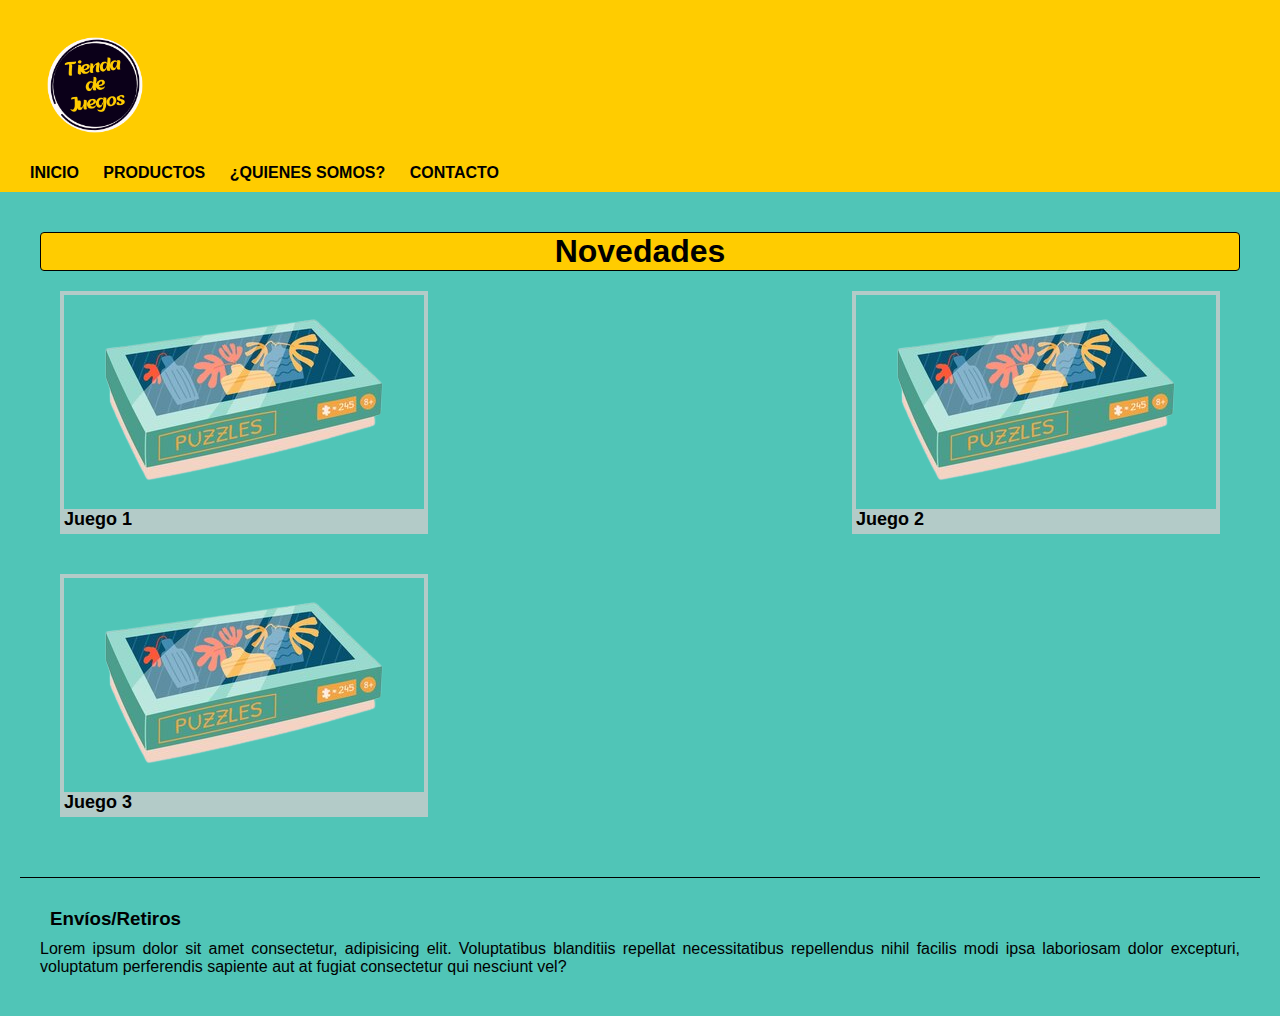
==== index.html @ ca6a5abc "Primer coomit. Inicio con estructura de primer preentrega" ====
<!DOCTYPE html>
<html lang="en">
  <head>
    <meta charset="UTF-8" />
    <meta name="viewport" content="width=device-width, initial-scale=1.0" />
    <title>Tienda de Juegos</title>
    <link rel="shortcut icon" href="img/logo-favicon.png" type="image/x-icon" />
    <!-- CSS -->
    <link rel="stylesheet" href="css/estilo.css" />
  </head>
  <body>
    <header>
      <!-- LOGO -->
      <div>
        <img
          class="logo"
          src="img/logo-negro-amarillo.png"
          alt="Logo Tienda de Juegos"
        />
      </div>

      <!-- MENU -->
      <nav>
        <ul>
          <li><a href="index.html">Inicio</a></li>
          <li><a href="html/productos.html">Productos</a></li>
          <li><a href="html/historia.html">¿Quienes somos?</a></li>
          <li><a href="html/contacto.html">Contacto</a></li>
        </ul>
      </nav>
    </header>

    <main>
      <h1>Novedades</h1>

      <div class="contenedor-juego">
        <a href="html/juego.html">
          <img
            class="imagen-juego"
            src="img/juego-generico.png"
            alt="Foto de caja de Juego"
          />
          <p class="nombre-juego">Juego 1</p>
        </a>
      </div>

      <div class="contenedor-juego">
        <a href="html/juego.html">
          <img
            class="imagen-juego"
            src="img/juego-generico.png"
            alt="Foto de caja de Juego"
          />
          <p class="nombre-juego">Juego 2</p>
        </a>
      </div>

      <div class="contenedor-juego">
        <a href="html/juego.html">
          <img
            class="imagen-juego"
            src="img/juego-generico.png"
            alt="Foto de caja de Juego"
          />
          <p class="nombre-juego">Juego 3</p>
        </a>
      </div>
    </main>

    <footer>
      <h3>Envíos/Retiros</h3>
      <p>
        Lorem ipsum dolor sit amet consectetur, adipisicing elit. Voluptatibus
        blanditiis repellat necessitatibus repellendus nihil facilis modi ipsa
        laboriosam dolor excepturi, voluptatum perferendis sapiente aut at
        fugiat consectetur qui nesciunt vel?
      </p>
    </footer>
  </body>
</html>
---- css/estilo.css ----
/* GENERAL */

* {
    margin: 0;
    padding: 0;
}

/* BODY */

body {
    background-color:#50C5B7;
    text-align: justify;
    font-family: Verdana, Geneva, Tahoma, sans-serif;
}

/* HEADER */

header {
    background-color: #ffcc00;
    padding: 10px 20px;
}

.logo {
    width: 150px;
}

nav ul li {
    display: inline-block;
    list-style: none;
    margin: 0 10px;
}

a {
    text-decoration: none;
    text-transform: uppercase;
    color: black;
    font-weight: bold;
}

/* MAIN */

main {
    margin: 20px;
    padding: 20px;
}

h1 {
    text-align: center;
    border: 1px solid black;
    border-radius: 4px;
    background-color: #ffcc00;
}

h2 {
    margin: 15px;
}

h3 {
    margin: 10px;
}

/* FOOTER */

footer {
    margin: 20px;
    padding: 20px;
    border-top: 1px solid black;
}

/* PRODUCTOS & JUEGO*/

.nombre-juego {
    font-size: 18px;
    background-color: #cccc;
    text-transform: capitalize;
}

.contenedor-juego, .contenedor-informacion {
    margin: 20px;
    border: 4px solid #cccc;
    display: inline-block;
    text-align: justify;

    position: relative;
}

.contenedor-informacion {
    position: absolute;
}

.informacion {
    list-style: none;
    padding: 20px;      
}

.categorias {
    text-transform: capitalize;
}

.contenedor-video {
    margin: 20px;
    border: 4px solid #cccc;
    display: block;
    text-align: center;    
}

/* HISTORIA */

iframe {
    display: inline-block;
    margin: auto;
}

/* CONTACTO */

form {
    margin-top: 20px;
}

label {
    display: block;
    margin: 5px;
}

input, textarea {
    display: block;
    width: 20%;
    margin: 5px;
    padding: 10px;
    border-radius: 5px;
}

textarea {
    width: 40%;
}

.boton-form {
    display: inline;
    background-color: #cccc;
    border: none;
    border-radius: 5px;
    width: 100px;
    height: 50px;
    margin-top: 10px;
    cursor: pointer;
}
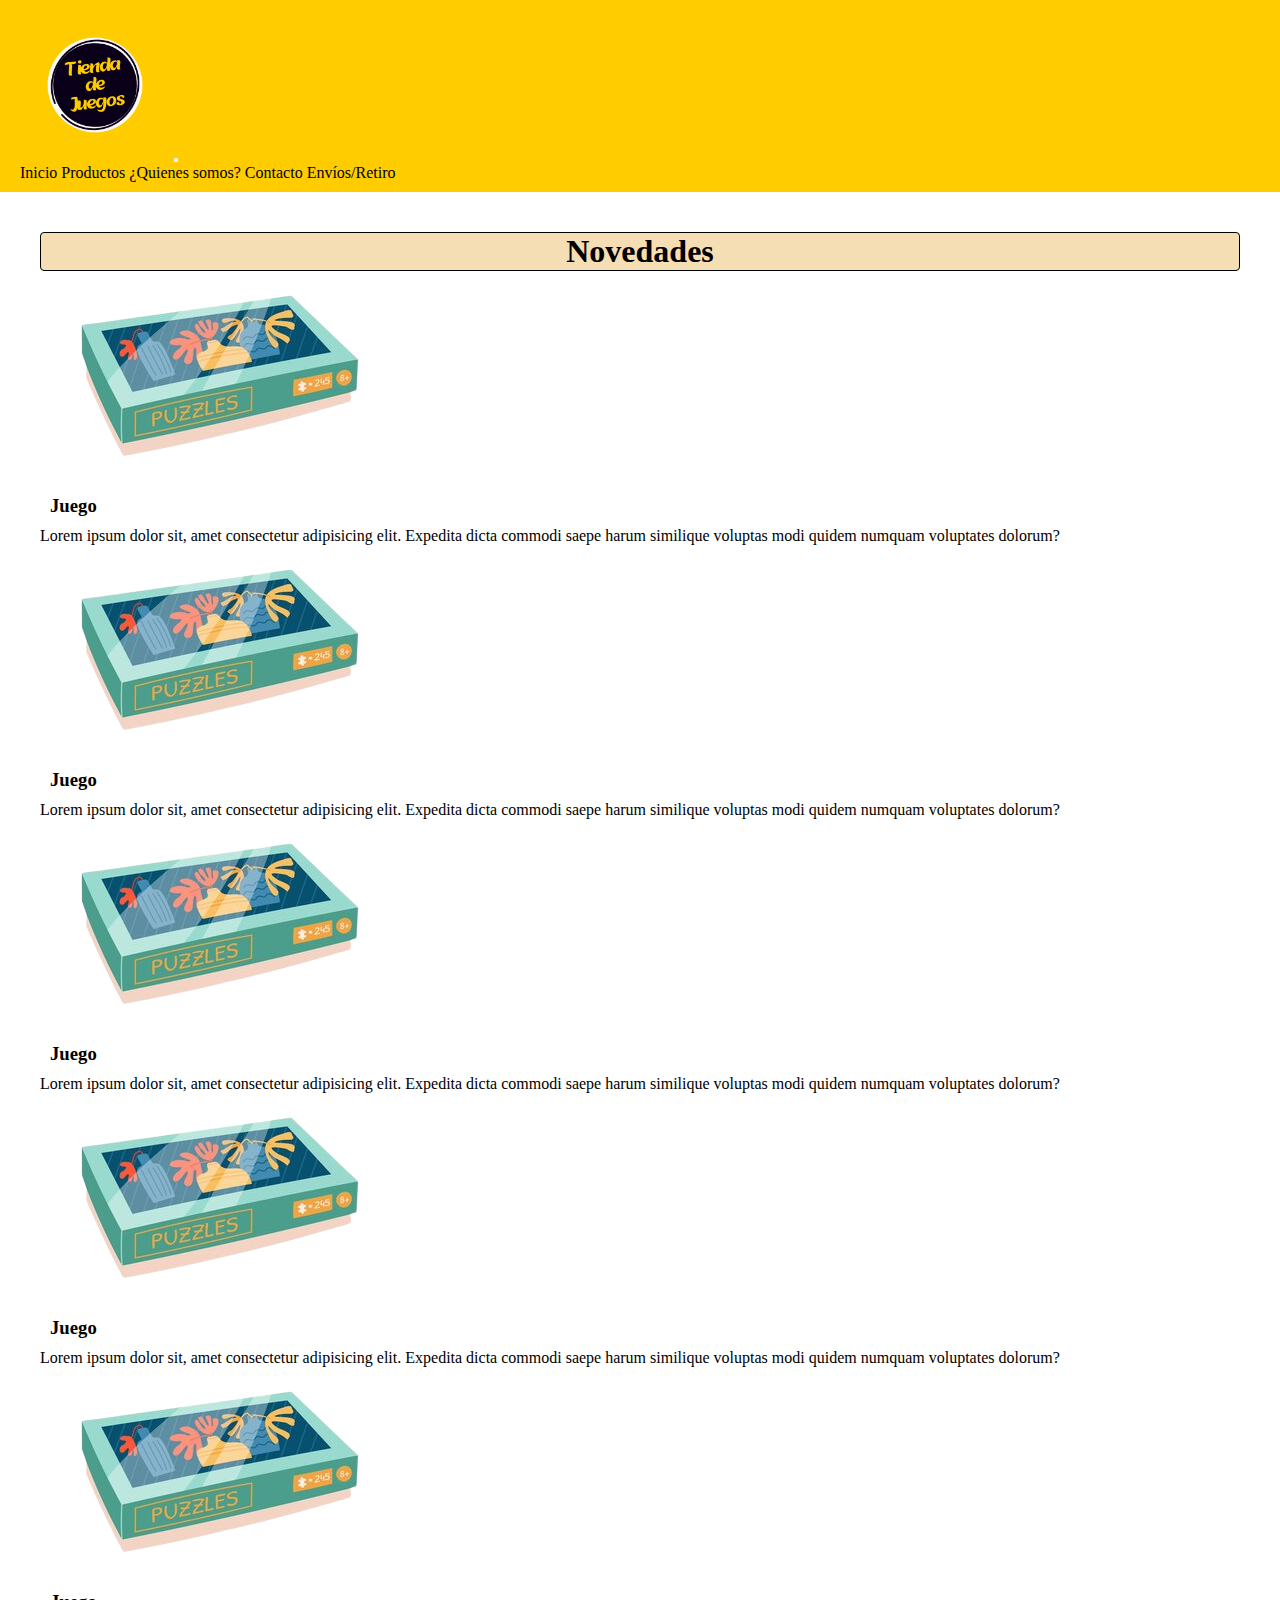
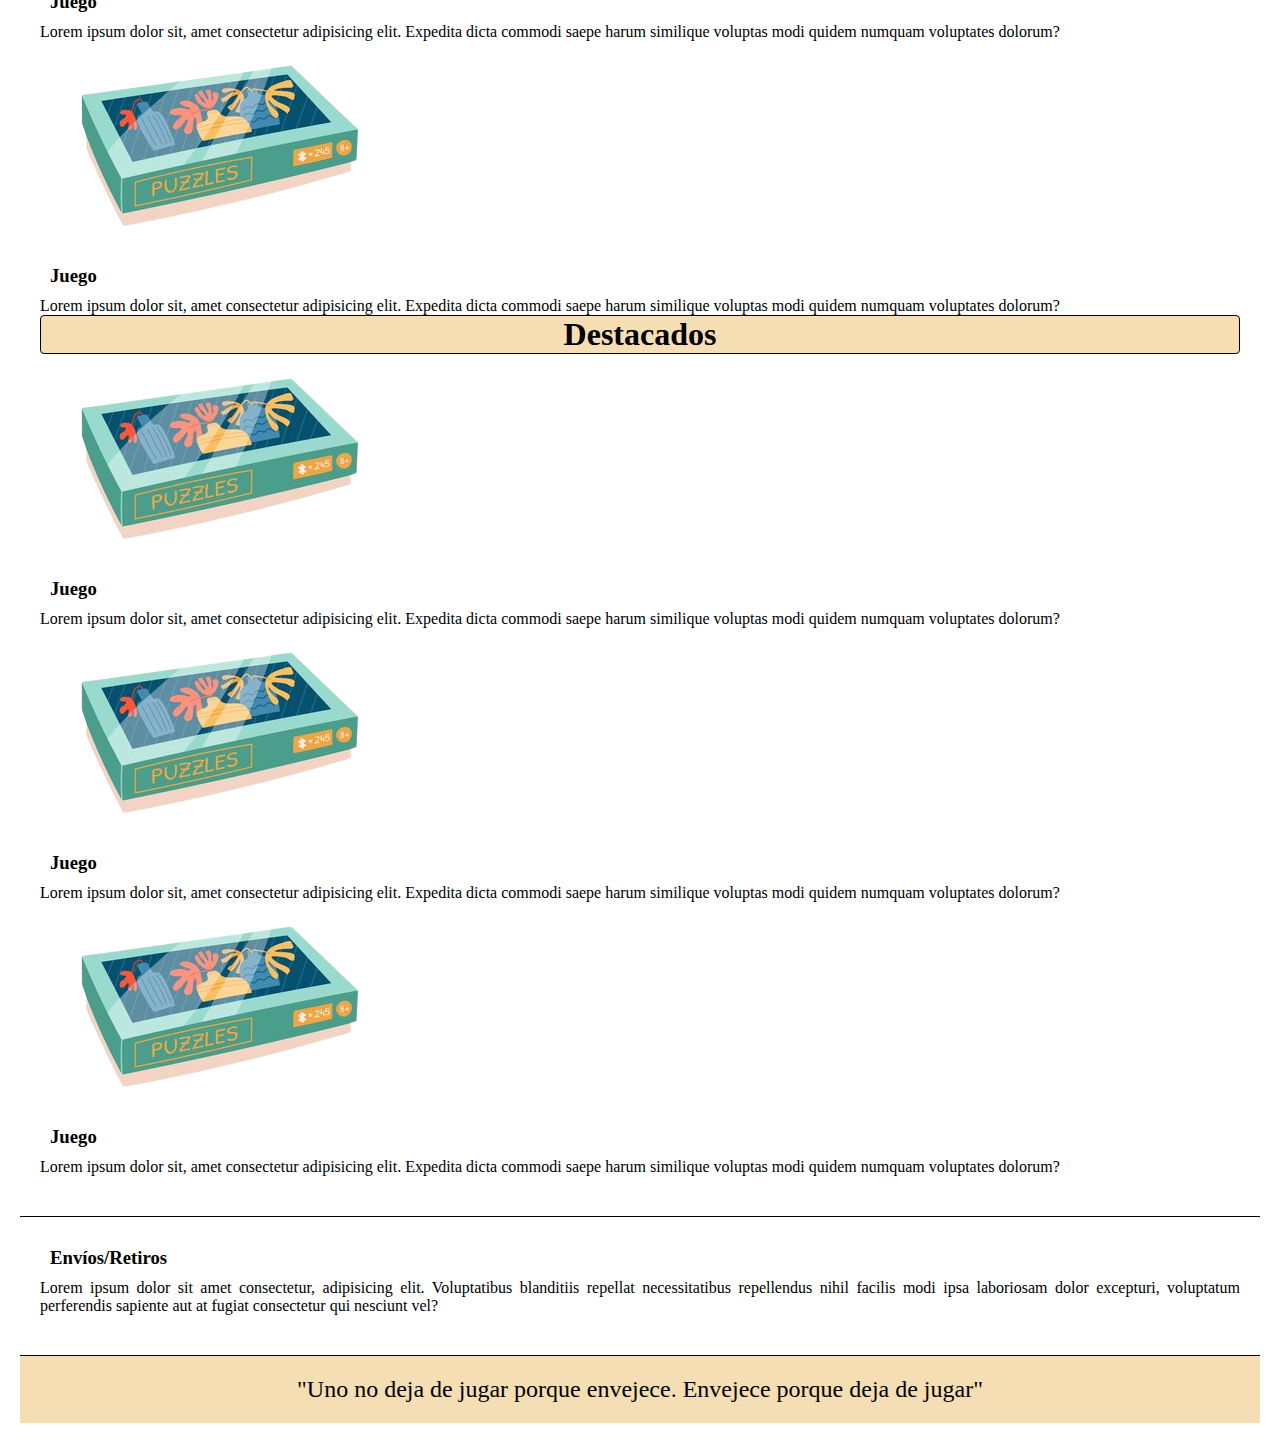
==== commit d8ecd34f: "Segundo. Index actualizado con BS y nuevos elementos" ====
--- a/index.html
+++ b/index.html
@@ -5,69 +5,177 @@
     <meta name="viewport" content="width=device-width, initial-scale=1.0" />
     <title>Tienda de Juegos</title>
     <link rel="shortcut icon" href="img/logo-favicon.png" type="image/x-icon" />
+    <!-- BS -->
+    <link href="https://cdn.jsdelivr.net/npm/bootstrap@5.3.1/dist/css/bootstrap.min.css" rel="stylesheet" integrity="sha384-4bw+/aepP/YC94hEpVNVgiZdgIC5+VKNBQNGCHeKRQN+PtmoHDEXuppvnDJzQIu9" crossorigin="anonymous">
     <!-- CSS -->
     <link rel="stylesheet" href="css/estilo.css" />
   </head>
   <body>
     <header>
       <!-- LOGO -->
-      <div>
+      <!-- <div>
         <img
           class="logo"
           src="img/logo-negro-amarillo.png"
           alt="Logo Tienda de Juegos"
         />
-      </div>
+      </div> -->
 
       <!-- MENU -->
-      <nav>
+      <!-- <nav>
         <ul>
           <li><a href="index.html">Inicio</a></li>
           <li><a href="html/productos.html">Productos</a></li>
           <li><a href="html/historia.html">¿Quienes somos?</a></li>
           <li><a href="html/contacto.html">Contacto</a></li>
         </ul>
-      </nav>
-    </header>
+      </nav> -->
+    
+
+    <!-- BS Navbar -->
+    <nav class="navbar navbar-expand-lg bg-body-tertiary">
+      <div class="container-fluid">
+        <a class="navbar-brand" href="#">
+          <img class="logo" src="img/logo-negro-amarillo.png" alt="Logo tienda de juegos">
+        </a>
+        <button class="navbar-toggler" type="button" data-bs-toggle="collapse" data-bs-target="#navigation-bar" aria-controls="navigation-bar" aria-expanded="false" aria-label="Toggle navigation">
+          <span class="navbar-toggler-icon"></span>
+        </button>
+        <div class="collapse navbar-collapse" id="navigation-bar">
+          <div class="navbar-nav">
+            <a class="nav-link active" aria-current="page" href="index.html">Inicio</a>
+            <a class="nav-link" href="#">Productos</a>
+            <a class="nav-link" href="#">¿Quienes somos?</a>
+            <a class="nav-link" href="#">Contacto</a>
+            <a class="nav-link" href="#envios">Envíos/Retiro</a>
+          </div>
+        </div>
+      </div>
+    </nav>
+
+  </header>
 
     <main>
       <h1>Novedades</h1>
 
-      <div class="contenedor-juego">
+      <!-- Productos -->
+      <div class="row">
+        <div class="col-xl-4 col-md-6 col-sm-12 border">
         <a href="html/juego.html">
           <img
             class="imagen-juego"
             src="img/juego-generico.png"
             alt="Foto de caja de Juego"
           />
-          <p class="nombre-juego">Juego 1</p>
+          <h3 class="text-center">Juego</h3>
+          <p class="descripcion-juego">Lorem ipsum dolor sit, amet consectetur adipisicing elit. Expedita dicta commodi saepe harum similique voluptas modi quidem numquam voluptates dolorum?</p>
         </a>
       </div>
 
-      <div class="contenedor-juego">
+      <div class="col-xl-4 col-md-6 col-sm-12 border">
         <a href="html/juego.html">
           <img
             class="imagen-juego"
             src="img/juego-generico.png"
             alt="Foto de caja de Juego"
           />
-          <p class="nombre-juego">Juego 2</p>
+          <h3 class="text-center">Juego</h3>
+          <p class="descripcion-juego">Lorem ipsum dolor sit, amet consectetur adipisicing elit. Expedita dicta commodi saepe harum similique voluptas modi quidem numquam voluptates dolorum?</p>
         </a>
       </div>
 
-      <div class="contenedor-juego">
+      <div class="col-xl-4 col-md-6 col-sm-12 border">
         <a href="html/juego.html">
           <img
             class="imagen-juego"
             src="img/juego-generico.png"
             alt="Foto de caja de Juego"
           />
-          <p class="nombre-juego">Juego 3</p>
+          <h3 class="text-center">Juego</h3>
+          <p class="descripcion-juego">Lorem ipsum dolor sit, amet consectetur adipisicing elit. Expedita dicta commodi saepe harum similique voluptas modi quidem numquam voluptates dolorum?</p>
         </a>
+      </div>
+
+      <div class="col-xl-4 col-md-6 col-sm-12 border">
+        <a href="html/juego.html">
+          <img
+            class="imagen-juego"
+            src="img/juego-generico.png"
+            alt="Foto de caja de Juego"
+          />
+          <h3 class="text-center">Juego</h3>
+          <p class="descripcion-juego">Lorem ipsum dolor sit, amet consectetur adipisicing elit. Expedita dicta commodi saepe harum similique voluptas modi quidem numquam voluptates dolorum?</p>
+        </a>
+      </div>
+
+      <div class="col-xl-4 col-md-6 col-sm-12 border">
+        <a href="html/juego.html">
+          <img
+            class="imagen-juego"
+            src="img/juego-generico.png"
+            alt="Foto de caja de Juego"
+          />
+          <h3 class="text-center">Juego</h3>
+          <p class="descripcion-juego">Lorem ipsum dolor sit, amet consectetur adipisicing elit. Expedita dicta commodi saepe harum similique voluptas modi quidem numquam voluptates dolorum?</p>
+        </a>
+      </div>
+
+      <div class="col-xl-4 col-md-6 col-sm-12 border">
+        <a href="html/juego.html">
+          <img
+            class="imagen-juego"
+            src="img/juego-generico.png"
+            alt="Foto de caja de Juego"
+          />
+          <h3 class="text-center">Juego</h3>
+          <p class="descripcion-juego">Lorem ipsum dolor sit, amet consectetur adipisicing elit. Expedita dicta commodi saepe harum similique voluptas modi quidem numquam voluptates dolorum?</p>
+        </a>
+      </div>
+      </div>
+
+      
+      <h1>Destacados</h1>
+
+      <div class="row">
+        <div class="col-xl-4 col-md-6 col-sm-12 border">
+        <a href="html/juego.html">
+          <img
+            class="imagen-juego"
+            src="img/juego-generico.png"
+            alt="Foto de caja de Juego"
+          />
+          <h3 class="text-center">Juego</h3>
+          <p class="descripcion-juego">Lorem ipsum dolor sit, amet consectetur adipisicing elit. Expedita dicta commodi saepe harum similique voluptas modi quidem numquam voluptates dolorum?</p>
+        </a>
+      </div>
+
+      <div class="col-xl-4 col-md-6 col-sm-12 border">
+        <a href="html/juego.html">
+          <img
+            class="imagen-juego"
+            src="img/juego-generico.png"
+            alt="Foto de caja de Juego"
+          />
+          <h3 class="text-center">Juego</h3>
+          <p class="descripcion-juego">Lorem ipsum dolor sit, amet consectetur adipisicing elit. Expedita dicta commodi saepe harum similique voluptas modi quidem numquam voluptates dolorum?</p>
+        </a>
+      </div>
+
+      <div class="col-xl-4 col-md-6 col-sm-12 border">
+        <a href="html/juego.html">
+          <img
+            class="imagen-juego"
+            src="img/juego-generico.png"
+            alt="Foto de caja de Juego"
+          />
+          <h3 class="text-center">Juego</h3>
+          <p class="descripcion-juego">Lorem ipsum dolor sit, amet consectetur adipisicing elit. Expedita dicta commodi saepe harum similique voluptas modi quidem numquam voluptates dolorum?</p>
+        </a>
+      </div>
       </div>
     </main>
 
-    <footer>
+    <aside id="envios">
       <h3>Envíos/Retiros</h3>
       <p>
         Lorem ipsum dolor sit amet consectetur, adipisicing elit. Voluptatibus
@@ -75,6 +183,13 @@
         laboriosam dolor excepturi, voluptatum perferendis sapiente aut at
         fugiat consectetur qui nesciunt vel?
       </p>
+    </aside>
+
+    <footer>
+      <p>"Uno no deja de jugar porque envejece. Envejece porque deja de jugar"</p>
     </footer>
+
+    <!-- BS -->
+    <script src="https://cdn.jsdelivr.net/npm/bootstrap@5.3.1/dist/js/bootstrap.bundle.min.js" integrity="sha384-HwwvtgBNo3bZJJLYd8oVXjrBZt8cqVSpeBNS5n7C8IVInixGAoxmnlMuBnhbgrkm" crossorigin="anonymous"></script>
   </body>
 </html>
--- a/css/estilo.css
+++ b/css/estilo.css
@@ -8,9 +8,9 @@
 /* BODY */
 
 body {
-    background-color:#50C5B7;
+    /* background-color:#50C5B7; */
     text-align: justify;
-    font-family: Verdana, Geneva, Tahoma, sans-serif;
+    /* font-family: Verdana, Geneva, Tahoma, sans-serif; */
 }
 
 /* HEADER */
@@ -24,17 +24,21 @@
     width: 150px;
 }
 
-nav ul li {
+.navbar {
+    background-color: #ffcc00 !important;
+}
+
+/* nav ul li {
     display: inline-block;
     list-style: none;
     margin: 0 10px;
-}
+} */
 
 a {
     text-decoration: none;
-    text-transform: uppercase;
+    /* text-transform: uppercase; */
     color: black;
-    font-weight: bold;
+    /* font-weight: bold; */
 }
 
 /* MAIN */
@@ -48,7 +52,7 @@
     text-align: center;
     border: 1px solid black;
     border-radius: 4px;
-    background-color: #ffcc00;
+    background-color: wheat;
 }
 
 h2 {
@@ -59,30 +63,36 @@
     margin: 10px;
 }
 
-/* FOOTER */
+/* FOOTER y ASIDE*/
 
-footer {
+footer, aside {
     margin: 20px;
     padding: 20px;
     border-top: 1px solid black;
 }
 
+footer {
+    background-color: wheat;
+    text-align: center;
+    font-size: x-large;
+}
+
 /* PRODUCTOS & JUEGO*/
 
-.nombre-juego {
+/* .nombre-juego {
     font-size: 18px;
     background-color: #cccc;
     text-transform: capitalize;
-}
+} */
 
-.contenedor-juego, .contenedor-informacion {
+/* .contenedor-juego, .contenedor-informacion {
     margin: 20px;
     border: 4px solid #cccc;
     display: inline-block;
     text-align: justify;
 
     position: relative;
-}
+} */
 
 .contenedor-informacion {
     position: absolute;
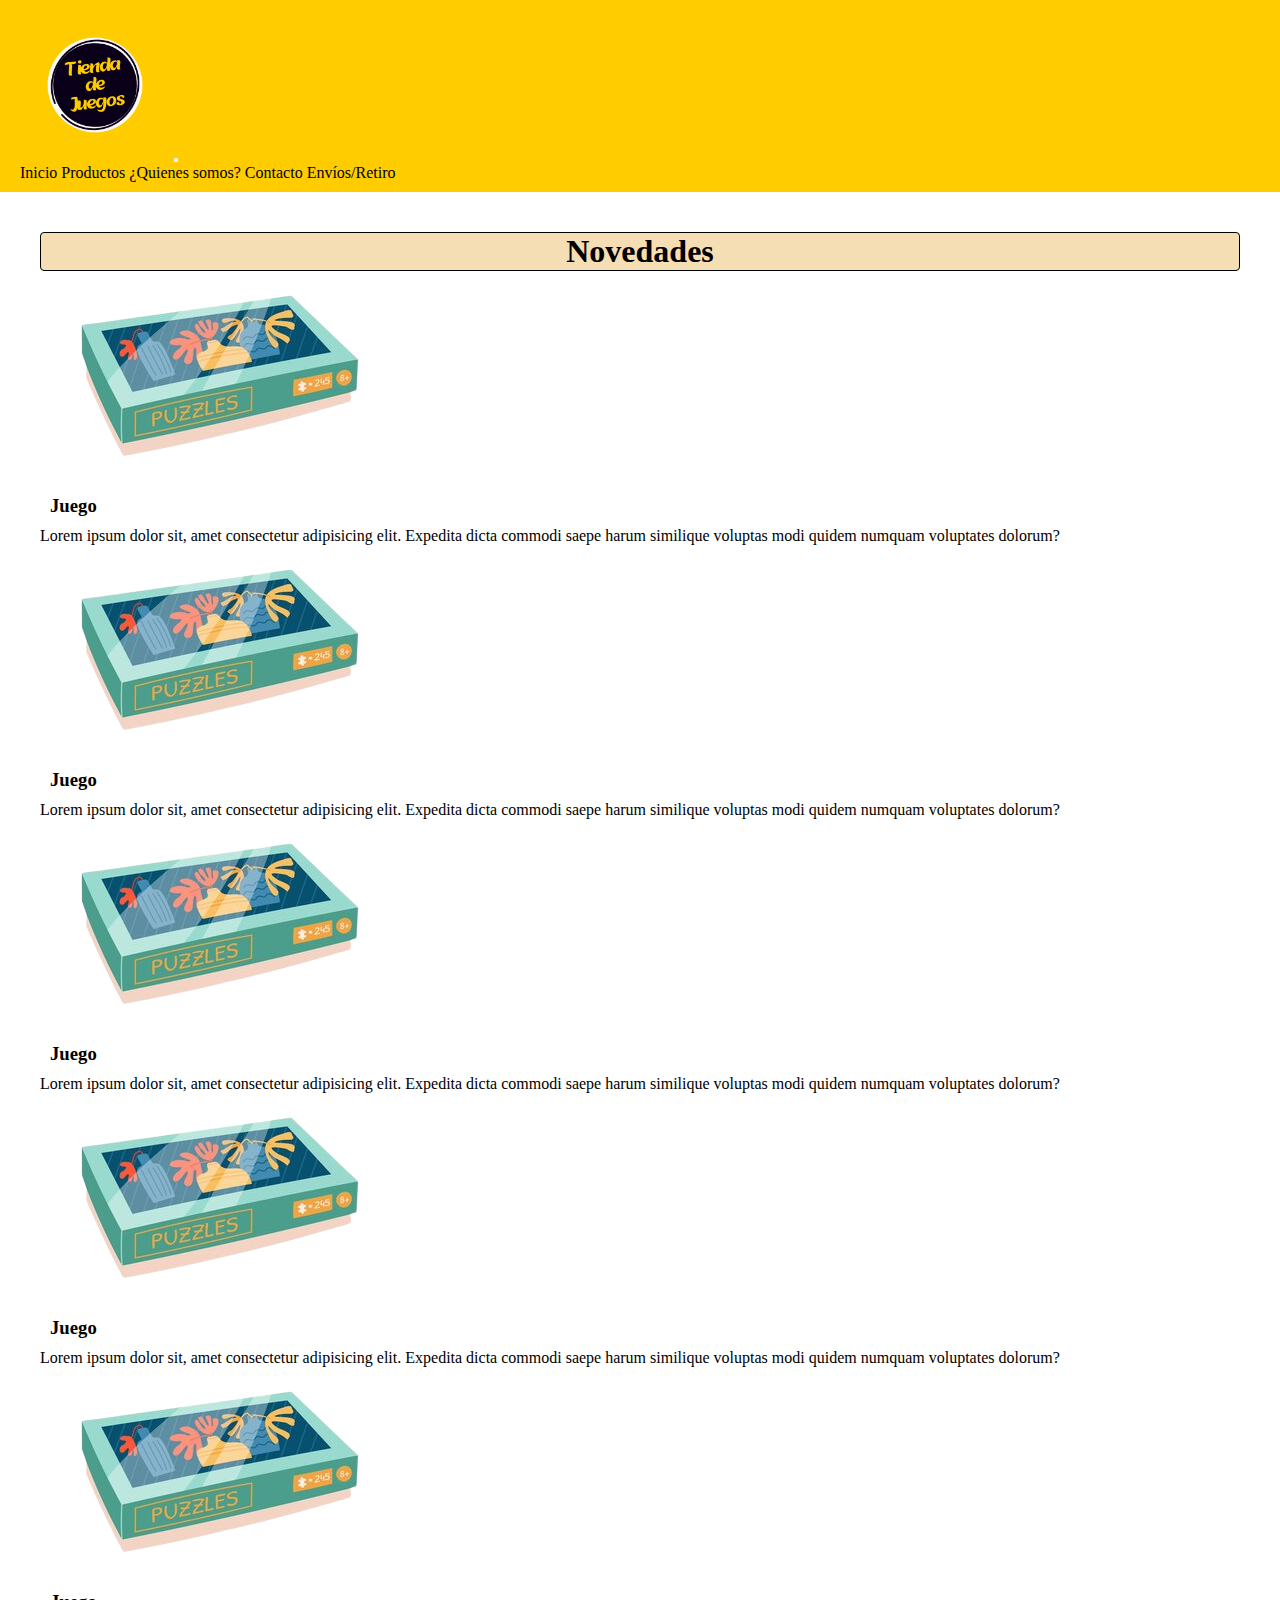
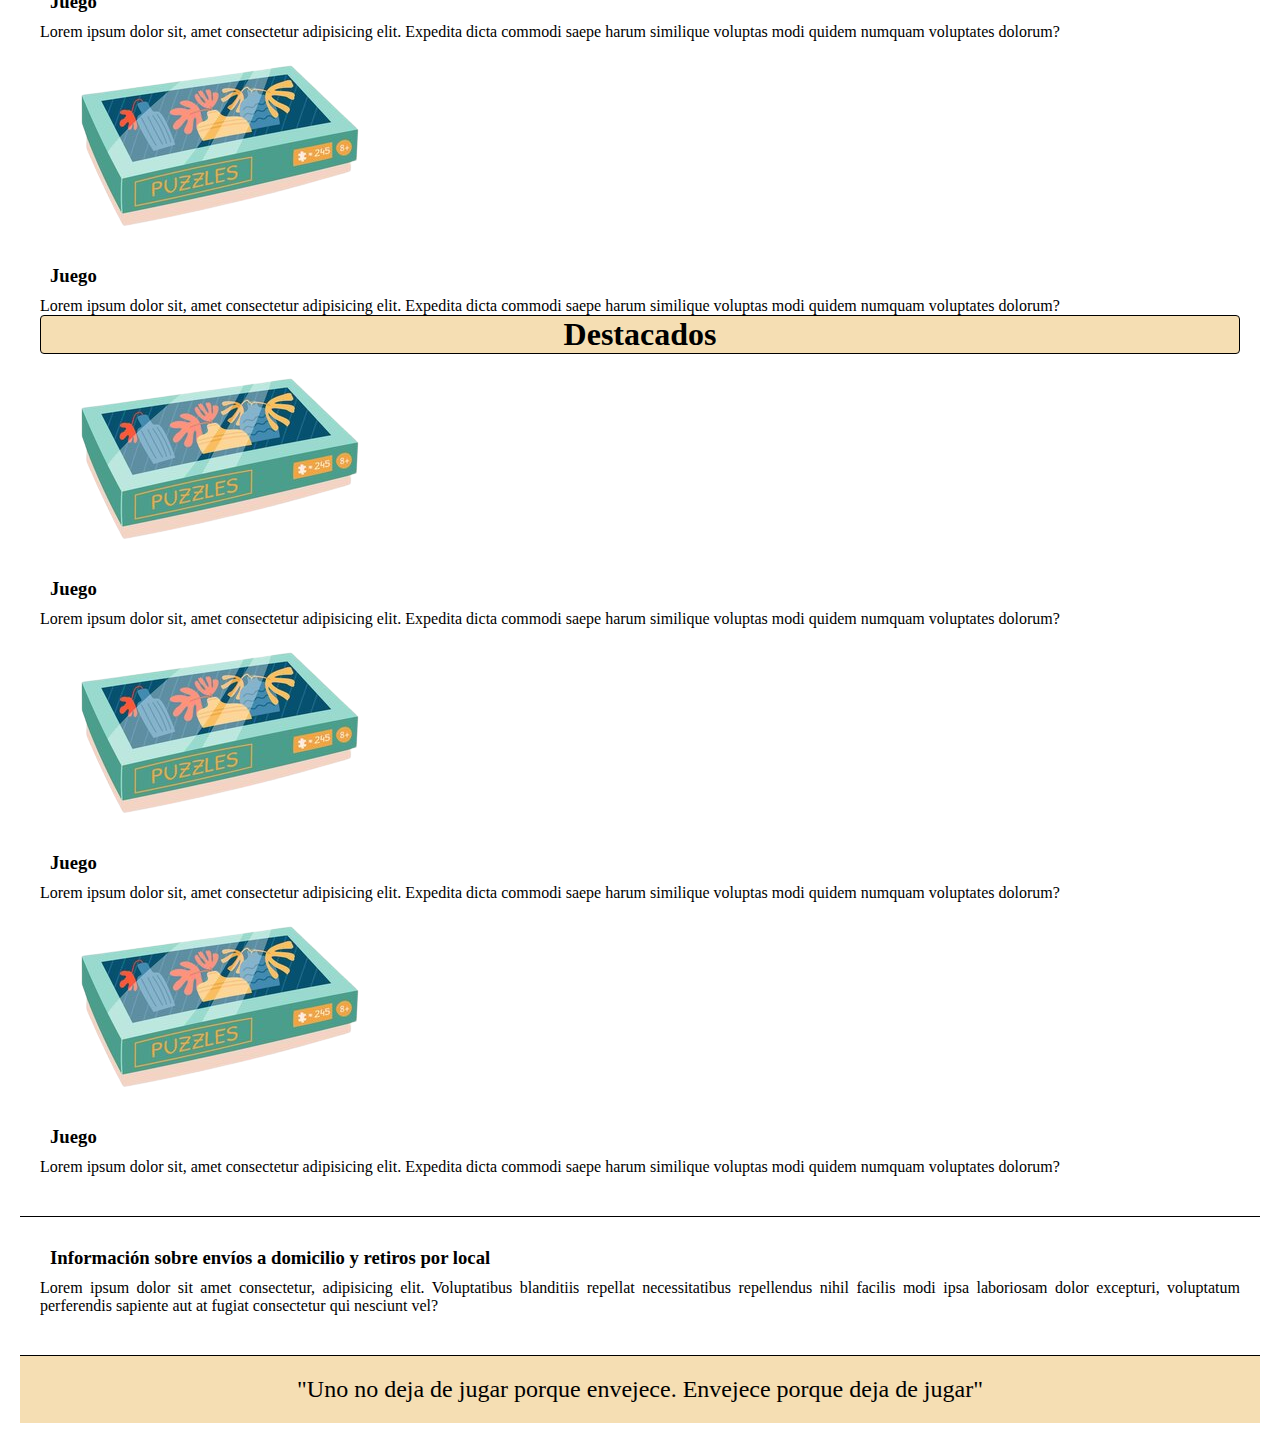
==== commit e080c98a: "Tercero. Página Productos actualizada" ====
--- a/index.html
+++ b/index.html
@@ -44,9 +44,9 @@
         <div class="collapse navbar-collapse" id="navigation-bar">
           <div class="navbar-nav">
             <a class="nav-link active" aria-current="page" href="index.html">Inicio</a>
-            <a class="nav-link" href="#">Productos</a>
-            <a class="nav-link" href="#">¿Quienes somos?</a>
-            <a class="nav-link" href="#">Contacto</a>
+            <a class="nav-link" href="html/productos.html">Productos</a>
+            <a class="nav-link" href="html/historia.html">¿Quienes somos?</a>
+            <a class="nav-link" href="html/contacto.html">Contacto</a>
             <a class="nav-link" href="#envios">Envíos/Retiro</a>
           </div>
         </div>
@@ -176,7 +176,7 @@
     </main>
 
     <aside id="envios">
-      <h3>Envíos/Retiros</h3>
+      <h3>Información sobre envíos a domicilio y retiros por local</h3>
       <p>
         Lorem ipsum dolor sit amet consectetur, adipisicing elit. Voluptatibus
         blanditiis repellat necessitatibus repellendus nihil facilis modi ipsa
--- a/css/estilo.css
+++ b/css/estilo.css
@@ -28,11 +28,19 @@
     background-color: #ffcc00 !important;
 }
 
-/* nav ul li {
-    display: inline-block;
+nav ul li {
+    display: inline;
     list-style: none;
     margin: 0 10px;
-} */
+}
+
+@media (max-width:768px) {
+    ul li {
+        margin: auto;
+        padding: 0;
+    }
+    
+}
 
 a {
     text-decoration: none;
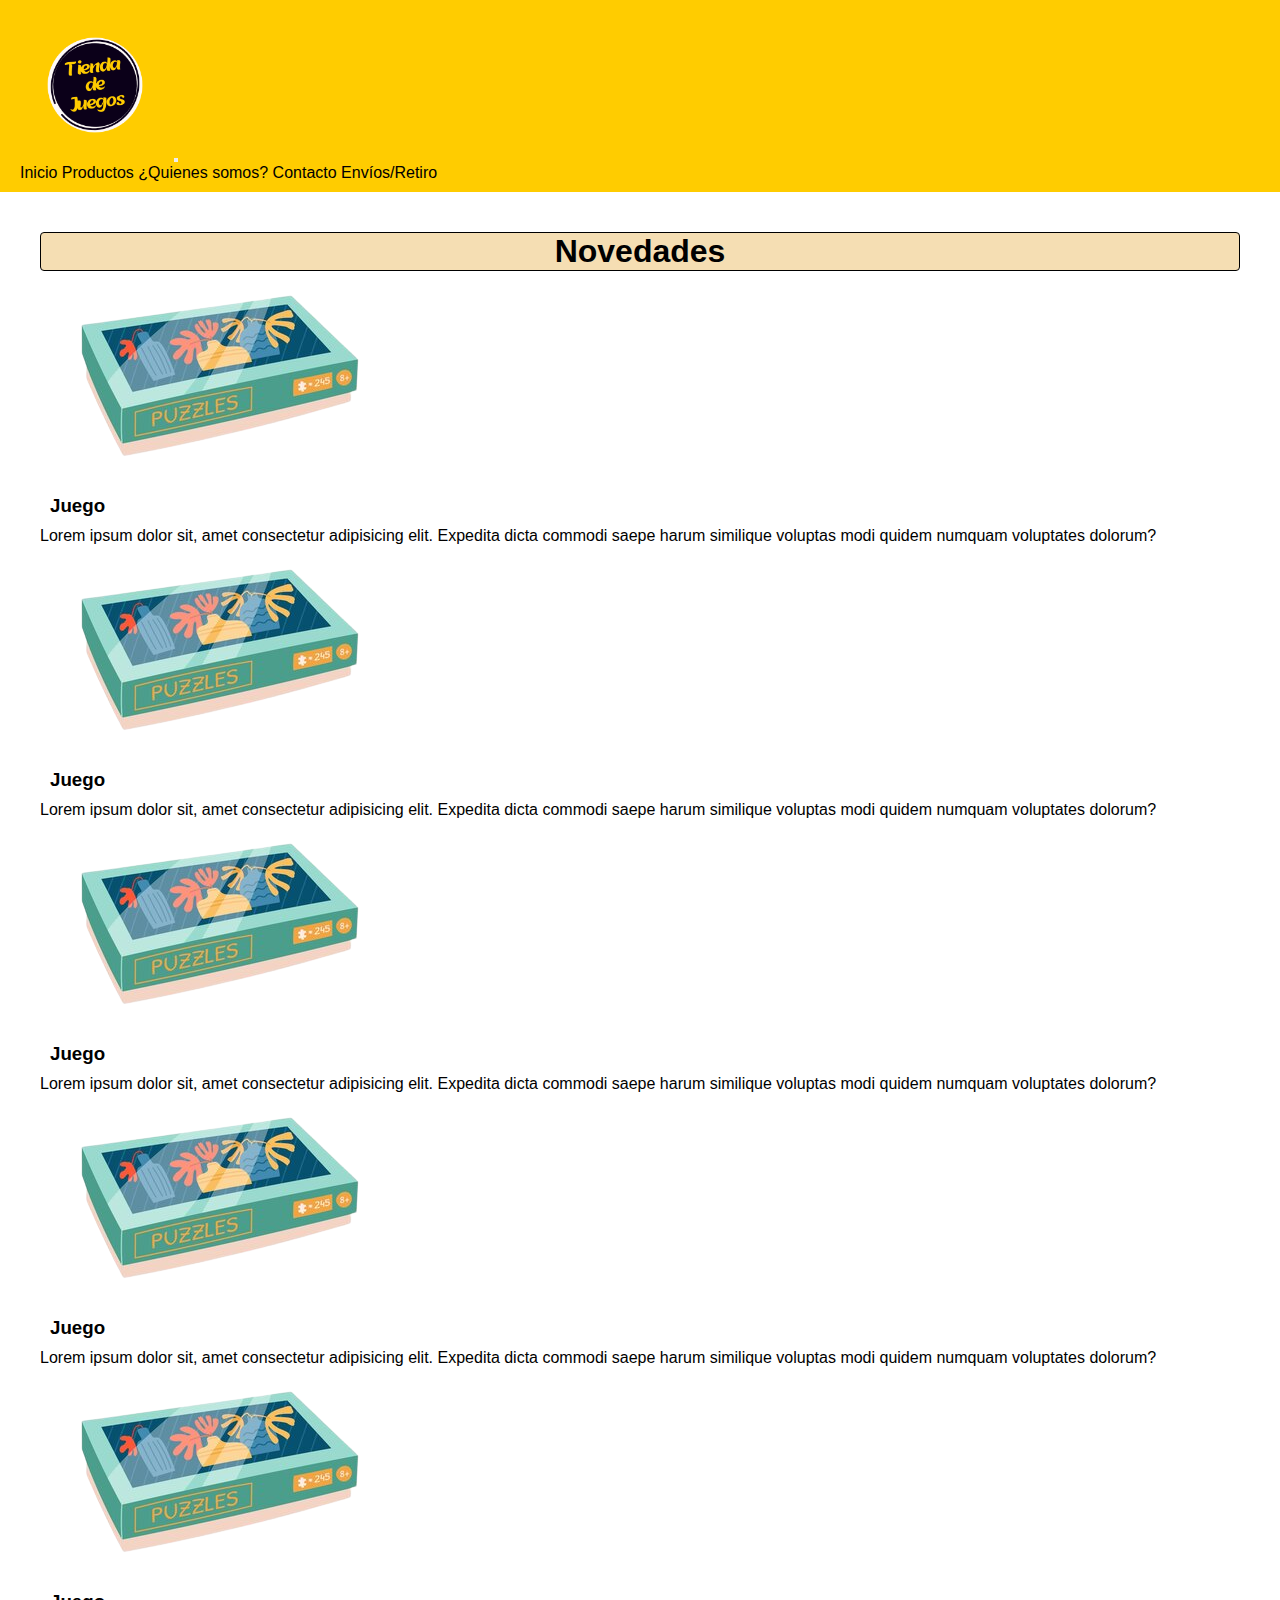
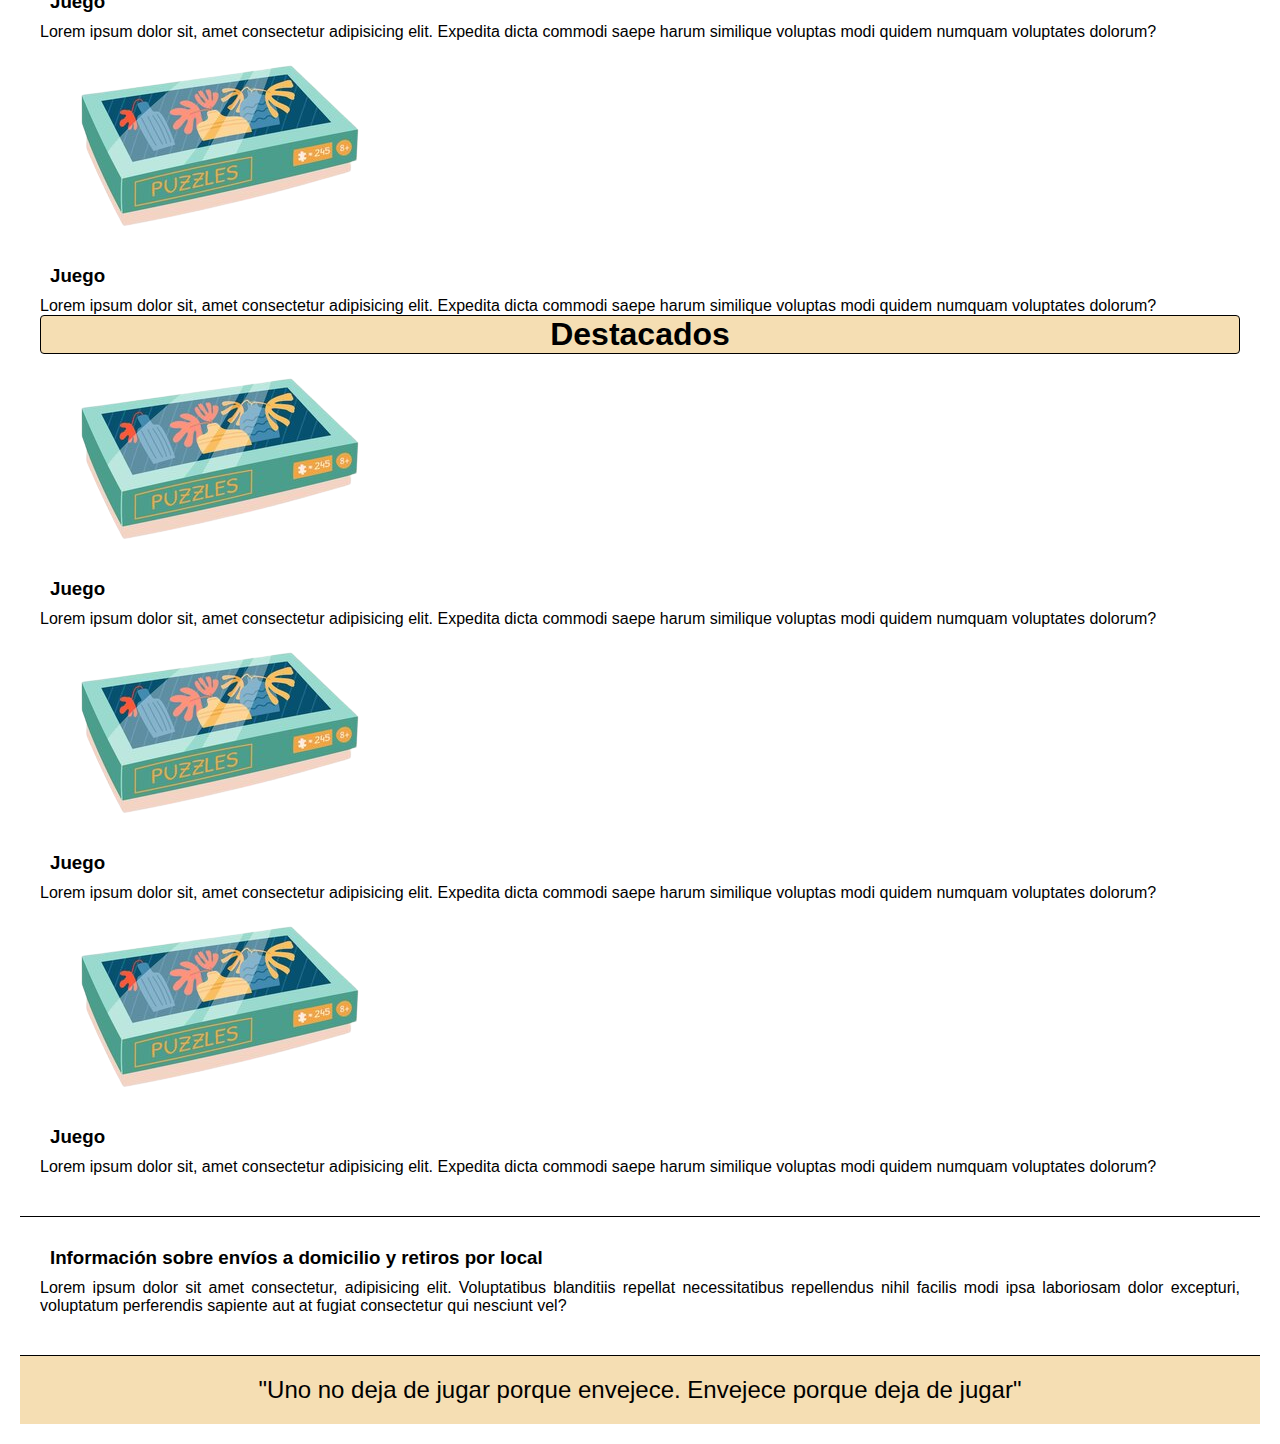
==== commit a6eeb117: "Cuarto. Página Juego actualizada" ====
--- a/index.html
+++ b/index.html
@@ -6,7 +6,12 @@
     <title>Tienda de Juegos</title>
     <link rel="shortcut icon" href="img/logo-favicon.png" type="image/x-icon" />
     <!-- BS -->
-    <link href="https://cdn.jsdelivr.net/npm/bootstrap@5.3.1/dist/css/bootstrap.min.css" rel="stylesheet" integrity="sha384-4bw+/aepP/YC94hEpVNVgiZdgIC5+VKNBQNGCHeKRQN+PtmoHDEXuppvnDJzQIu9" crossorigin="anonymous">
+    <link
+      href="https://cdn.jsdelivr.net/npm/bootstrap@5.3.1/dist/css/bootstrap.min.css"
+      rel="stylesheet"
+      integrity="sha384-4bw+/aepP/YC94hEpVNVgiZdgIC5+VKNBQNGCHeKRQN+PtmoHDEXuppvnDJzQIu9"
+      crossorigin="anonymous"
+    />
     <!-- CSS -->
     <link rel="stylesheet" href="css/estilo.css" />
   </head>
@@ -30,148 +35,195 @@
           <li><a href="html/contacto.html">Contacto</a></li>
         </ul>
       </nav> -->
-    
-
-    <!-- BS Navbar -->
-    <nav class="navbar navbar-expand-lg bg-body-tertiary">
-      <div class="container-fluid">
-        <a class="navbar-brand" href="#">
-          <img class="logo" src="img/logo-negro-amarillo.png" alt="Logo tienda de juegos">
-        </a>
-        <button class="navbar-toggler" type="button" data-bs-toggle="collapse" data-bs-target="#navigation-bar" aria-controls="navigation-bar" aria-expanded="false" aria-label="Toggle navigation">
-          <span class="navbar-toggler-icon"></span>
-        </button>
-        <div class="collapse navbar-collapse" id="navigation-bar">
-          <div class="navbar-nav">
-            <a class="nav-link active" aria-current="page" href="index.html">Inicio</a>
-            <a class="nav-link" href="html/productos.html">Productos</a>
-            <a class="nav-link" href="html/historia.html">¿Quienes somos?</a>
-            <a class="nav-link" href="html/contacto.html">Contacto</a>
-            <a class="nav-link" href="#envios">Envíos/Retiro</a>
+
+      <!-- BS Navbar -->
+      <nav class="navbar navbar-expand-lg bg-body-tertiary">
+        <div class="container-fluid">
+          <a class="navbar-brand" href="#">
+            <img
+              class="logo"
+              src="img/logo-negro-amarillo.png"
+              alt="Logo tienda de juegos"
+            />
+          </a>
+          <button
+            class="navbar-toggler"
+            type="button"
+            data-bs-toggle="collapse"
+            data-bs-target="#navigation-bar"
+            aria-controls="navigation-bar"
+            aria-expanded="false"
+            aria-label="Toggle navigation"
+          >
+            <span class="navbar-toggler-icon"></span>
+          </button>
+          <div class="collapse navbar-collapse" id="navigation-bar">
+            <div class="navbar-nav">
+              <a class="nav-link active" aria-current="page" href="index.html"
+                >Inicio</a
+              >
+              <a class="nav-link" href="html/productos.html">Productos</a>
+              <a class="nav-link" href="html/historia.html">¿Quienes somos?</a>
+              <a class="nav-link" href="html/contacto.html">Contacto</a>
+              <a class="nav-link" href="#envios">Envíos/Retiro</a>
+            </div>
           </div>
         </div>
-      </div>
-    </nav>
-
-  </header>
+      </nav>
+    </header>
 
     <main>
       <h1>Novedades</h1>
 
       <!-- Productos -->
       <div class="row">
-        <div class="col-xl-4 col-md-6 col-sm-12 border">
-        <a href="html/juego.html">
-          <img
-            class="imagen-juego"
-            src="img/juego-generico.png"
-            alt="Foto de caja de Juego"
-          />
-          <h3 class="text-center">Juego</h3>
-          <p class="descripcion-juego">Lorem ipsum dolor sit, amet consectetur adipisicing elit. Expedita dicta commodi saepe harum similique voluptas modi quidem numquam voluptates dolorum?</p>
-        </a>
+        <div class="col-xl-4 col-md-6 col-sm-12">
+          <a href="html/juego.html">
+            <img
+              class="imagen-juego"
+              src="img/juego-generico.png"
+              alt="Foto de caja de Juego"
+            />
+            <h3 class="text-center">Juego</h3>
+            <p class="descripcion-juego">
+              Lorem ipsum dolor sit, amet consectetur adipisicing elit. Expedita
+              dicta commodi saepe harum similique voluptas modi quidem numquam
+              voluptates dolorum?
+            </p>
+          </a>
+        </div>
+
+        <div class="col-xl-4 col-md-6 col-sm-12">
+          <a href="html/juego.html">
+            <img
+              class="imagen-juego"
+              src="img/juego-generico.png"
+              alt="Foto de caja de Juego"
+            />
+            <h3 class="text-center">Juego</h3>
+            <p class="descripcion-juego">
+              Lorem ipsum dolor sit, amet consectetur adipisicing elit. Expedita
+              dicta commodi saepe harum similique voluptas modi quidem numquam
+              voluptates dolorum?
+            </p>
+          </a>
+        </div>
+
+        <div class="col-xl-4 col-md-6 col-sm-12">
+          <a href="html/juego.html">
+            <img
+              class="imagen-juego"
+              src="img/juego-generico.png"
+              alt="Foto de caja de Juego"
+            />
+            <h3 class="text-center">Juego</h3>
+            <p class="descripcion-juego">
+              Lorem ipsum dolor sit, amet consectetur adipisicing elit. Expedita
+              dicta commodi saepe harum similique voluptas modi quidem numquam
+              voluptates dolorum?
+            </p>
+          </a>
+        </div>
+
+        <div class="col-xl-4 col-md-6 col-sm-12">
+          <a href="html/juego.html">
+            <img
+              class="imagen-juego"
+              src="img/juego-generico.png"
+              alt="Foto de caja de Juego"
+            />
+            <h3 class="text-center">Juego</h3>
+            <p class="descripcion-juego">
+              Lorem ipsum dolor sit, amet consectetur adipisicing elit. Expedita
+              dicta commodi saepe harum similique voluptas modi quidem numquam
+              voluptates dolorum?
+            </p>
+          </a>
+        </div>
+
+        <div class="col-xl-4 col-md-6 col-sm-12">
+          <a href="html/juego.html">
+            <img
+              class="imagen-juego"
+              src="img/juego-generico.png"
+              alt="Foto de caja de Juego"
+            />
+            <h3 class="text-center">Juego</h3>
+            <p class="descripcion-juego">
+              Lorem ipsum dolor sit, amet consectetur adipisicing elit. Expedita
+              dicta commodi saepe harum similique voluptas modi quidem numquam
+              voluptates dolorum?
+            </p>
+          </a>
+        </div>
+
+        <div class="col-xl-4 col-md-6 col-sm-12">
+          <a href="html/juego.html">
+            <img
+              class="imagen-juego"
+              src="img/juego-generico.png"
+              alt="Foto de caja de Juego"
+            />
+            <h3 class="text-center">Juego</h3>
+            <p class="descripcion-juego">
+              Lorem ipsum dolor sit, amet consectetur adipisicing elit. Expedita
+              dicta commodi saepe harum similique voluptas modi quidem numquam
+              voluptates dolorum?
+            </p>
+          </a>
+        </div>
       </div>
 
-      <div class="col-xl-4 col-md-6 col-sm-12 border">
-        <a href="html/juego.html">
-          <img
-            class="imagen-juego"
-            src="img/juego-generico.png"
-            alt="Foto de caja de Juego"
-          />
-          <h3 class="text-center">Juego</h3>
-          <p class="descripcion-juego">Lorem ipsum dolor sit, amet consectetur adipisicing elit. Expedita dicta commodi saepe harum similique voluptas modi quidem numquam voluptates dolorum?</p>
-        </a>
-      </div>
-
-      <div class="col-xl-4 col-md-6 col-sm-12 border">
-        <a href="html/juego.html">
-          <img
-            class="imagen-juego"
-            src="img/juego-generico.png"
-            alt="Foto de caja de Juego"
-          />
-          <h3 class="text-center">Juego</h3>
-          <p class="descripcion-juego">Lorem ipsum dolor sit, amet consectetur adipisicing elit. Expedita dicta commodi saepe harum similique voluptas modi quidem numquam voluptates dolorum?</p>
-        </a>
-      </div>
-
-      <div class="col-xl-4 col-md-6 col-sm-12 border">
-        <a href="html/juego.html">
-          <img
-            class="imagen-juego"
-            src="img/juego-generico.png"
-            alt="Foto de caja de Juego"
-          />
-          <h3 class="text-center">Juego</h3>
-          <p class="descripcion-juego">Lorem ipsum dolor sit, amet consectetur adipisicing elit. Expedita dicta commodi saepe harum similique voluptas modi quidem numquam voluptates dolorum?</p>
-        </a>
-      </div>
-
-      <div class="col-xl-4 col-md-6 col-sm-12 border">
-        <a href="html/juego.html">
-          <img
-            class="imagen-juego"
-            src="img/juego-generico.png"
-            alt="Foto de caja de Juego"
-          />
-          <h3 class="text-center">Juego</h3>
-          <p class="descripcion-juego">Lorem ipsum dolor sit, amet consectetur adipisicing elit. Expedita dicta commodi saepe harum similique voluptas modi quidem numquam voluptates dolorum?</p>
-        </a>
-      </div>
-
-      <div class="col-xl-4 col-md-6 col-sm-12 border">
-        <a href="html/juego.html">
-          <img
-            class="imagen-juego"
-            src="img/juego-generico.png"
-            alt="Foto de caja de Juego"
-          />
-          <h3 class="text-center">Juego</h3>
-          <p class="descripcion-juego">Lorem ipsum dolor sit, amet consectetur adipisicing elit. Expedita dicta commodi saepe harum similique voluptas modi quidem numquam voluptates dolorum?</p>
-        </a>
-      </div>
-      </div>
-
-      
       <h1>Destacados</h1>
 
       <div class="row">
-        <div class="col-xl-4 col-md-6 col-sm-12 border">
-        <a href="html/juego.html">
-          <img
-            class="imagen-juego"
-            src="img/juego-generico.png"
-            alt="Foto de caja de Juego"
-          />
-          <h3 class="text-center">Juego</h3>
-          <p class="descripcion-juego">Lorem ipsum dolor sit, amet consectetur adipisicing elit. Expedita dicta commodi saepe harum similique voluptas modi quidem numquam voluptates dolorum?</p>
-        </a>
-      </div>
-
-      <div class="col-xl-4 col-md-6 col-sm-12 border">
-        <a href="html/juego.html">
-          <img
-            class="imagen-juego"
-            src="img/juego-generico.png"
-            alt="Foto de caja de Juego"
-          />
-          <h3 class="text-center">Juego</h3>
-          <p class="descripcion-juego">Lorem ipsum dolor sit, amet consectetur adipisicing elit. Expedita dicta commodi saepe harum similique voluptas modi quidem numquam voluptates dolorum?</p>
-        </a>
-      </div>
-
-      <div class="col-xl-4 col-md-6 col-sm-12 border">
-        <a href="html/juego.html">
-          <img
-            class="imagen-juego"
-            src="img/juego-generico.png"
-            alt="Foto de caja de Juego"
-          />
-          <h3 class="text-center">Juego</h3>
-          <p class="descripcion-juego">Lorem ipsum dolor sit, amet consectetur adipisicing elit. Expedita dicta commodi saepe harum similique voluptas modi quidem numquam voluptates dolorum?</p>
-        </a>
-      </div>
+        <div class="col-xl-4 col-md-6 col-sm-12">
+          <a href="html/juego.html">
+            <img
+              class="imagen-juego"
+              src="img/juego-generico.png"
+              alt="Foto de caja de Juego"
+            />
+            <h3 class="text-center">Juego</h3>
+            <p class="descripcion-juego">
+              Lorem ipsum dolor sit, amet consectetur adipisicing elit. Expedita
+              dicta commodi saepe harum similique voluptas modi quidem numquam
+              voluptates dolorum?
+            </p>
+          </a>
+        </div>
+
+        <div class="col-xl-4 col-md-6 col-sm-12">
+          <a href="html/juego.html">
+            <img
+              class="imagen-juego"
+              src="img/juego-generico.png"
+              alt="Foto de caja de Juego"
+            />
+            <h3 class="text-center">Juego</h3>
+            <p class="descripcion-juego">
+              Lorem ipsum dolor sit, amet consectetur adipisicing elit. Expedita
+              dicta commodi saepe harum similique voluptas modi quidem numquam
+              voluptates dolorum?
+            </p>
+          </a>
+        </div>
+
+        <div class="col-xl-4 col-md-6 col-sm-12">
+          <a href="html/juego.html">
+            <img
+              class="imagen-juego"
+              src="img/juego-generico.png"
+              alt="Foto de caja de Juego"
+            />
+            <h3 class="text-center">Juego</h3>
+            <p class="descripcion-juego">
+              Lorem ipsum dolor sit, amet consectetur adipisicing elit. Expedita
+              dicta commodi saepe harum similique voluptas modi quidem numquam
+              voluptates dolorum?
+            </p>
+          </a>
+        </div>
       </div>
     </main>
 
@@ -186,10 +238,16 @@
     </aside>
 
     <footer>
-      <p>"Uno no deja de jugar porque envejece. Envejece porque deja de jugar"</p>
+      <p>
+        "Uno no deja de jugar porque envejece. Envejece porque deja de jugar"
+      </p>
     </footer>
 
     <!-- BS -->
-    <script src="https://cdn.jsdelivr.net/npm/bootstrap@5.3.1/dist/js/bootstrap.bundle.min.js" integrity="sha384-HwwvtgBNo3bZJJLYd8oVXjrBZt8cqVSpeBNS5n7C8IVInixGAoxmnlMuBnhbgrkm" crossorigin="anonymous"></script>
+    <script
+      src="https://cdn.jsdelivr.net/npm/bootstrap@5.3.1/dist/js/bootstrap.bundle.min.js"
+      integrity="sha384-HwwvtgBNo3bZJJLYd8oVXjrBZt8cqVSpeBNS5n7C8IVInixGAoxmnlMuBnhbgrkm"
+      crossorigin="anonymous"
+    ></script>
   </body>
 </html>
--- a/css/estilo.css
+++ b/css/estilo.css
@@ -8,9 +8,8 @@
 /* BODY */
 
 body {
-    /* background-color:#50C5B7; */
     text-align: justify;
-    /* font-family: Verdana, Geneva, Tahoma, sans-serif; */
+    font-family: Verdana, Geneva, Tahoma, sans-serif !important;
 }
 
 /* HEADER */
@@ -34,19 +33,9 @@
     margin: 0 10px;
 }
 
-@media (max-width:768px) {
-    ul li {
-        margin: auto;
-        padding: 0;
-    }
-    
-}
-
 a {
     text-decoration: none;
-    /* text-transform: uppercase; */
     color: black;
-    /* font-weight: bold; */
 }
 
 /* MAIN */
@@ -87,39 +76,19 @@
 
 /* PRODUCTOS & JUEGO*/
 
-/* .nombre-juego {
-    font-size: 18px;
-    background-color: #cccc;
-    text-transform: capitalize;
-} */
-
-/* .contenedor-juego, .contenedor-informacion {
-    margin: 20px;
-    border: 4px solid #cccc;
-    display: inline-block;
-    text-align: justify;
-
-    position: relative;
-} */
-
-.contenedor-informacion {
-    position: absolute;
+.contenedor-carcassone {
+    display: flex;
+    flex-flow: row wrap;
+    flex: 200px;
 }
 
-.informacion {
-    list-style: none;
-    padding: 20px;      
+article {
+    text-align: justify;
 }
-
-.categorias {
-    text-transform: capitalize;
-}
-
 .contenedor-video {
     margin: 20px;
-    border: 4px solid #cccc;
-    display: block;
-    text-align: center;    
+    display: flex;
+    text-align: center;
 }
 
 /* HISTORIA */
@@ -161,4 +130,15 @@
     height: 50px;
     margin-top: 10px;
     cursor: pointer;
+}
+
+/* MEDIA QUERIES */
+
+
+@media (max-width:768px) {
+    ul li {
+        margin: auto;
+        padding: 0;
+    }
+    
 }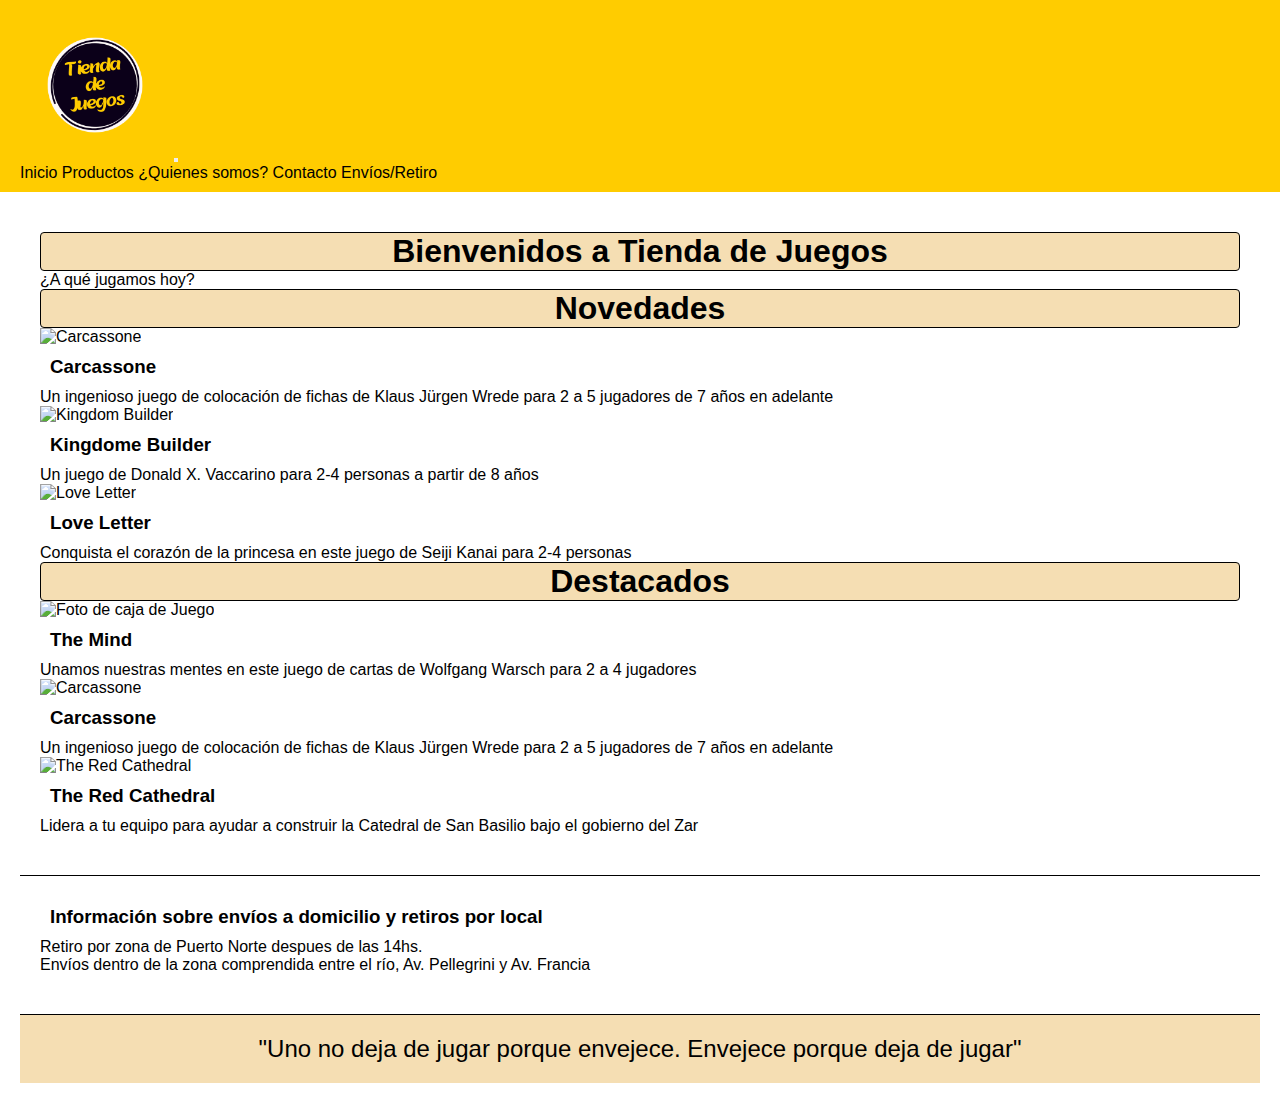
==== commit 0a182d4f: "Quinto. Primer chequeo SEO.  Comenzando con SASS" ====
--- a/index.html
+++ b/index.html
@@ -2,8 +2,11 @@
 <html lang="en">
   <head>
     <meta charset="UTF-8" />
+    <!-- SEO -->
     <meta name="viewport" content="width=device-width, initial-scale=1.0" />
-    <title>Tienda de Juegos</title>
+    <meta name="description" content="Bienvenidos a Tienda de Juegos, tu lugar para donde buscar tu próximo juego de mesa favorito">
+    <meta name="keywords" content="tienda, juego, jugar, producto, carcassone, kingdom-builder, love-letter, the-mind, the-red-cathedral">
+    <title>Tienda de Juegos | Inicio</title>
     <link rel="shortcut icon" href="img/logo-favicon.png" type="image/x-icon" />
     <!-- BS -->
     <link
@@ -17,24 +20,6 @@
   </head>
   <body>
     <header>
-      <!-- LOGO -->
-      <!-- <div>
-        <img
-          class="logo"
-          src="img/logo-negro-amarillo.png"
-          alt="Logo Tienda de Juegos"
-        />
-      </div> -->
-
-      <!-- MENU -->
-      <!-- <nav>
-        <ul>
-          <li><a href="index.html">Inicio</a></li>
-          <li><a href="html/productos.html">Productos</a></li>
-          <li><a href="html/historia.html">¿Quienes somos?</a></li>
-          <li><a href="html/contacto.html">Contacto</a></li>
-        </ul>
-      </nav> -->
 
       <!-- BS Navbar -->
       <nav class="navbar navbar-expand-lg bg-body-tertiary">
@@ -73,19 +58,67 @@
     </header>
 
     <main>
+
+      <section class="imagen-bienvenida">
+        <h1>Bienvenidos a Tienda de Juegos</h1>
+        <p>¿A qué jugamos hoy?</p>
+    </section>
+
       <h1>Novedades</h1>
 
       <!-- Productos -->
-      <div class="row">
-        <div class="col-xl-4 col-md-6 col-sm-12">
-          <a href="html/juego.html">
-            <img
-              class="imagen-juego"
+      <div class="row productos">
+        <div class="col-xl-4 col-md-6 col-sm-12 producto">
+          <a href="html/juego.html">
+            <img
+              class="producto__imagen"
+              src="img/carcassone.webp"
+              alt="Carcassone"
+            />
+            <h3 class="text-center">Carcassone</h3>
+            <p class="producto__descripcion">
+              Un ingenioso juego de colocación de fichas de Klaus Jürgen Wrede para 2 a 5 jugadores de 7 años en adelante
+            </p>
+          </a>
+        </div>
+
+        <div class="col-xl-4 col-md-6 col-sm-12 producto">
+          <a href="html/juego.html">
+            <img
+              class="producto__imagen"
+              src="img/kingdom-builder.webp"
+              alt="Kingdom Builder"
+            />
+            <h3 class="text-center">Kingdome Builder</h3>
+            <p class="producto__descripcion">
+              Un juego de Donald X. Vaccarino para 2-4 personas a partir de 8 años
+            </p>
+          </a>
+        </div>
+
+        <div class="col-xl-4 col-md-6 col-sm-12 producto">
+          <a href="html/juego.html">
+            <img
+              class="producto__imagen"
+              src="img/love-letter.webp"
+              alt="Love Letter"
+            />
+            <h3 class="text-center">Love Letter</h3>
+            <p class="producto__descripcion">
+              Conquista el corazón de la princesa en este juego de Seiji Kanai para 2-4 personas
+            </p>
+          </a>
+        </div>
+
+        <!-- <div class="col-xl-4 col-md-6 col-sm-12">
+          <a href="html/juego.html">
+            <img
+              class="producto__imagen"
               src="img/juego-generico.png"
               alt="Foto de caja de Juego"
             />
             <h3 class="text-center">Juego</h3>
-            <p class="descripcion-juego">
+            <p class="producto__descripcion">
               Lorem ipsum dolor sit, amet consectetur adipisicing elit. Expedita
               dicta commodi saepe harum similique voluptas modi quidem numquam
               voluptates dolorum?
@@ -96,12 +129,12 @@
         <div class="col-xl-4 col-md-6 col-sm-12">
           <a href="html/juego.html">
             <img
-              class="imagen-juego"
+              class="producto__imagen"
               src="img/juego-generico.png"
               alt="Foto de caja de Juego"
             />
             <h3 class="text-center">Juego</h3>
-            <p class="descripcion-juego">
+            <p class="producto__descripcion">
               Lorem ipsum dolor sit, amet consectetur adipisicing elit. Expedita
               dicta commodi saepe harum similique voluptas modi quidem numquam
               voluptates dolorum?
@@ -112,115 +145,61 @@
         <div class="col-xl-4 col-md-6 col-sm-12">
           <a href="html/juego.html">
             <img
-              class="imagen-juego"
+              class="producto__imagen"
               src="img/juego-generico.png"
               alt="Foto de caja de Juego"
             />
             <h3 class="text-center">Juego</h3>
-            <p class="descripcion-juego">
+            <p class="producto__descripcion">
               Lorem ipsum dolor sit, amet consectetur adipisicing elit. Expedita
               dicta commodi saepe harum similique voluptas modi quidem numquam
               voluptates dolorum?
             </p>
           </a>
         </div>
-
-        <div class="col-xl-4 col-md-6 col-sm-12">
-          <a href="html/juego.html">
-            <img
-              class="imagen-juego"
-              src="img/juego-generico.png"
-              alt="Foto de caja de Juego"
-            />
-            <h3 class="text-center">Juego</h3>
-            <p class="descripcion-juego">
-              Lorem ipsum dolor sit, amet consectetur adipisicing elit. Expedita
-              dicta commodi saepe harum similique voluptas modi quidem numquam
-              voluptates dolorum?
-            </p>
-          </a>
-        </div>
-
-        <div class="col-xl-4 col-md-6 col-sm-12">
-          <a href="html/juego.html">
-            <img
-              class="imagen-juego"
-              src="img/juego-generico.png"
-              alt="Foto de caja de Juego"
-            />
-            <h3 class="text-center">Juego</h3>
-            <p class="descripcion-juego">
-              Lorem ipsum dolor sit, amet consectetur adipisicing elit. Expedita
-              dicta commodi saepe harum similique voluptas modi quidem numquam
-              voluptates dolorum?
-            </p>
-          </a>
-        </div>
-
-        <div class="col-xl-4 col-md-6 col-sm-12">
-          <a href="html/juego.html">
-            <img
-              class="imagen-juego"
-              src="img/juego-generico.png"
-              alt="Foto de caja de Juego"
-            />
-            <h3 class="text-center">Juego</h3>
-            <p class="descripcion-juego">
-              Lorem ipsum dolor sit, amet consectetur adipisicing elit. Expedita
-              dicta commodi saepe harum similique voluptas modi quidem numquam
-              voluptates dolorum?
-            </p>
-          </a>
-        </div>
-      </div>
+      </div> -->
 
       <h1>Destacados</h1>
 
-      <div class="row">
-        <div class="col-xl-4 col-md-6 col-sm-12">
-          <a href="html/juego.html">
-            <img
-              class="imagen-juego"
-              src="img/juego-generico.png"
-              alt="Foto de caja de Juego"
-            />
-            <h3 class="text-center">Juego</h3>
-            <p class="descripcion-juego">
-              Lorem ipsum dolor sit, amet consectetur adipisicing elit. Expedita
-              dicta commodi saepe harum similique voluptas modi quidem numquam
-              voluptates dolorum?
-            </p>
-          </a>
-        </div>
-
-        <div class="col-xl-4 col-md-6 col-sm-12">
-          <a href="html/juego.html">
-            <img
-              class="imagen-juego"
-              src="img/juego-generico.png"
-              alt="Foto de caja de Juego"
-            />
-            <h3 class="text-center">Juego</h3>
-            <p class="descripcion-juego">
-              Lorem ipsum dolor sit, amet consectetur adipisicing elit. Expedita
-              dicta commodi saepe harum similique voluptas modi quidem numquam
-              voluptates dolorum?
-            </p>
-          </a>
-        </div>
-
-        <div class="col-xl-4 col-md-6 col-sm-12">
-          <a href="html/juego.html">
-            <img
-              class="imagen-juego"
-              src="img/juego-generico.png"
-              alt="Foto de caja de Juego"
-            />
-            <h3 class="text-center">Juego</h3>
-            <p class="descripcion-juego">
-              Lorem ipsum dolor sit, amet consectetur adipisicing elit. Expedita
-              dicta commodi saepe harum similique voluptas modi quidem numquam
-              voluptates dolorum?
+      <div class="row productos">
+        <div class="col-xl-4 col-md-6 col-sm-12 producto">
+          <a href="html/juego.html">
+            <img
+              class="producto__imagen"
+              src="img/the-mind.webp"
+              alt="Foto de caja de Juego"
+            />
+            <h3 class="text-center">The Mind</h3>
+            <p class="producto__descripcion">
+              Unamos nuestras mentes en este juego de cartas de Wolfgang Warsch para 2 a 4 jugadores
+            </p>
+          </a>
+        </div>
+
+        <div class="col-xl-4 col-md-6 col-sm-12 producto">
+          <a href="html/juego.html">
+            <img
+              class="producto__imagen"
+              src="img/carcassone.webp"
+              alt="Carcassone"
+            />
+            <h3 class="text-center">Carcassone</h3>
+            <p class="producto__descripcion">
+              Un ingenioso juego de colocación de fichas de Klaus Jürgen Wrede para 2 a 5 jugadores de 7 años en adelante
+            </p>
+          </a>
+        </div>
+
+        <div class="col-xl-4 col-md-6 col-sm-12 producto">
+          <a href="html/juego.html">
+            <img
+              class="producto__imagen"
+              src="img/the-red-cathedral.webp"
+              alt="The Red Cathedral"
+            />
+            <h3 class="text-center">The Red Cathedral</h3>
+            <p class="producto__descripcion">
+              Lidera a tu equipo para ayudar a construir la Catedral de San Basilio bajo el gobierno del Zar
             </p>
           </a>
         </div>
@@ -229,12 +208,8 @@
 
     <aside id="envios">
       <h3>Información sobre envíos a domicilio y retiros por local</h3>
-      <p>
-        Lorem ipsum dolor sit amet consectetur, adipisicing elit. Voluptatibus
-        blanditiis repellat necessitatibus repellendus nihil facilis modi ipsa
-        laboriosam dolor excepturi, voluptatum perferendis sapiente aut at
-        fugiat consectetur qui nesciunt vel?
-      </p>
+      <p>Retiro por zona de Puerto Norte despues de las 14hs.</p>
+      <p>Envíos dentro de la zona comprendida entre el río, Av. Pellegrini y Av. Francia</p>
     </aside>
 
     <footer>
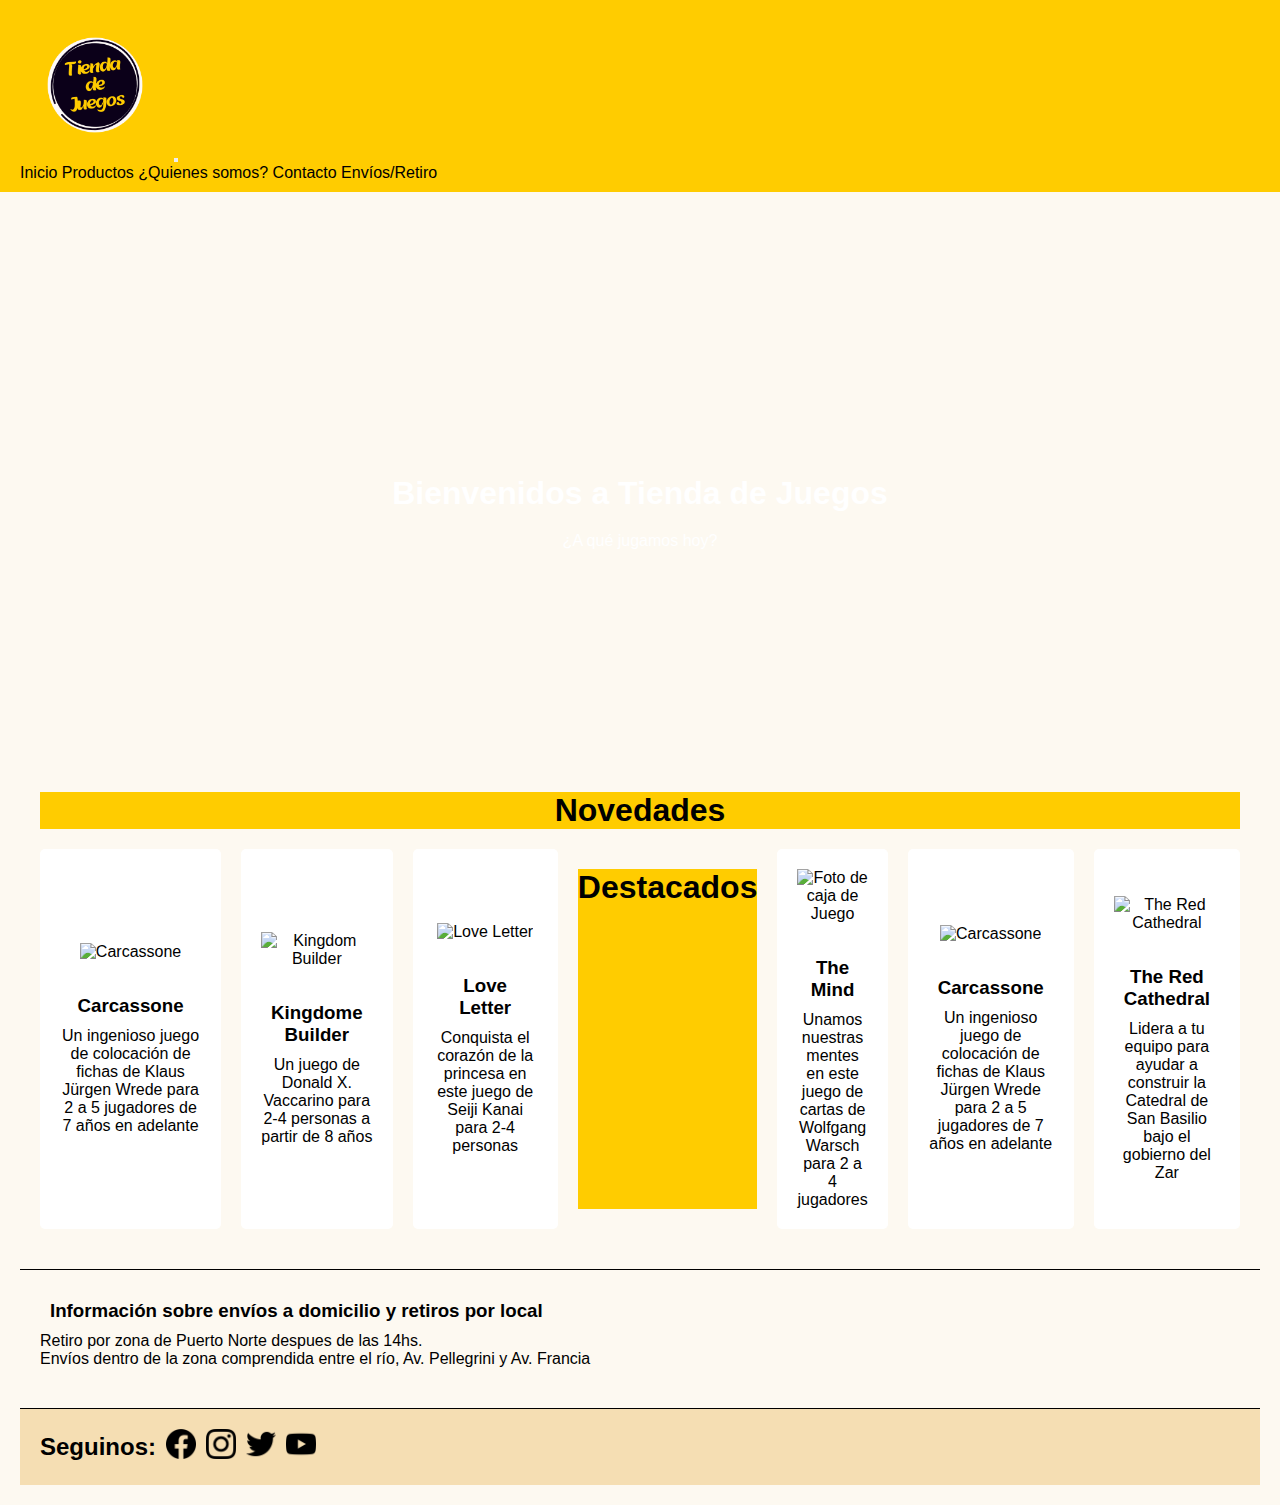
==== commit 8242f862: "Revision final de proyecto" ====
--- a/index.html
+++ b/index.html
@@ -109,56 +109,6 @@
             </p>
           </a>
         </div>
-
-        <!-- <div class="col-xl-4 col-md-6 col-sm-12">
-          <a href="html/juego.html">
-            <img
-              class="producto__imagen"
-              src="img/juego-generico.png"
-              alt="Foto de caja de Juego"
-            />
-            <h3 class="text-center">Juego</h3>
-            <p class="producto__descripcion">
-              Lorem ipsum dolor sit, amet consectetur adipisicing elit. Expedita
-              dicta commodi saepe harum similique voluptas modi quidem numquam
-              voluptates dolorum?
-            </p>
-          </a>
-        </div>
-
-        <div class="col-xl-4 col-md-6 col-sm-12">
-          <a href="html/juego.html">
-            <img
-              class="producto__imagen"
-              src="img/juego-generico.png"
-              alt="Foto de caja de Juego"
-            />
-            <h3 class="text-center">Juego</h3>
-            <p class="producto__descripcion">
-              Lorem ipsum dolor sit, amet consectetur adipisicing elit. Expedita
-              dicta commodi saepe harum similique voluptas modi quidem numquam
-              voluptates dolorum?
-            </p>
-          </a>
-        </div>
-
-        <div class="col-xl-4 col-md-6 col-sm-12">
-          <a href="html/juego.html">
-            <img
-              class="producto__imagen"
-              src="img/juego-generico.png"
-              alt="Foto de caja de Juego"
-            />
-            <h3 class="text-center">Juego</h3>
-            <p class="producto__descripcion">
-              Lorem ipsum dolor sit, amet consectetur adipisicing elit. Expedita
-              dicta commodi saepe harum similique voluptas modi quidem numquam
-              voluptates dolorum?
-            </p>
-          </a>
-        </div>
-      </div> -->
-
       <h1>Destacados</h1>
 
       <div class="row productos">
@@ -213,9 +163,13 @@
     </aside>
 
     <footer>
-      <p>
-        "Uno no deja de jugar porque envejece. Envejece porque deja de jugar"
-      </p>
+      
+      <h4>Seguinos: </h4>
+
+      <a href="https://es-la.facebook.com/" target="_blank"><img src="img/facebook.webp" alt="Icono Facebook"></a>
+      <a href="https://www.instagram.com/" target="_blank"><img src="img/instagram.webp" alt="Ícono Instagram"></a>
+      <a href="https://twitter.com/" target="_blank"><img src="img/twitter.webp" alt="Ícono Twitter"></a>
+      <a href="https://www.youtube.com/" target="_blank"><img src="img/youtube.webp" alt="Ícono YouTube"></a>
     </footer>
 
     <!-- BS -->
--- a/css/estilo.css
+++ b/css/estilo.css
@@ -1,144 +1,198 @@
-/* GENERAL */
-
 * {
-    margin: 0;
-    padding: 0;
-}
-
-/* BODY */
+  margin: 0;
+  padding: 0;
+  box-sizing: border-box; }
 
 body {
-    text-align: justify;
-    font-family: Verdana, Geneva, Tahoma, sans-serif !important;
-}
-
-/* HEADER */
+  text-align: justify;
+  font-family: Verdana, Geneva, Tahoma, sans-serif !important;
+  background-color: #f5deb32f; }
 
 header {
-    background-color: #ffcc00;
-    padding: 10px 20px;
-}
+  background-color: #ffcc00;
+  padding: 10px 20px; }
 
 .logo {
-    width: 150px;
-}
+  width: 150px; }
 
 .navbar {
-    background-color: #ffcc00 !important;
-}
+  background-color: #ffcc00 !important; }
 
 nav ul li {
-    display: inline;
-    list-style: none;
-    margin: 0 10px;
-}
+  display: inline;
+  list-style: none;
+  margin: 0 10px; }
 
 a {
-    text-decoration: none;
-    color: black;
-}
-
-/* MAIN */
+  text-decoration: none;
+  color: black; }
 
 main {
-    margin: 20px;
-    padding: 20px;
-}
+  margin: 20px;
+  padding: 20px; }
 
 h1 {
-    text-align: center;
-    border: 1px solid black;
-    border-radius: 4px;
-    background-color: wheat;
-}
+  text-align: center;
+  background-color: #ffcc00;
+  margin: 20px 0; }
 
 h2 {
-    margin: 15px;
-}
+  display: flex;
+  justify-content: center;
+  margin: 15px; }
 
 h3 {
-    margin: 10px;
-}
+  margin: 10px; }
 
-/* FOOTER y ASIDE*/
+.imagen-bienvenida {
+  background-image: url("../img/imagen-bienvenida-2.webp");
+  height: 60vh;
+  background-repeat: no-repeat;
+  background-size: cover;
+  background-position: center center;
+  display: flex;
+  justify-content: center;
+  align-items: center;
+  flex-direction: column; }
+  .imagen-bienvenida h1 {
+    color: white;
+    background-color: transparent; }
+  .imagen-bienvenida p {
+    color: white; }
+
+.productos {
+  display: flex;
+  align-content: center;
+  justify-content: center;
+  gap: 20px; }
+
+.producto {
+  display: flex;
+  flex-direction: column;
+  text-align: center;
+  align-items: center;
+  justify-content: center;
+  background-color: #fff;
+  padding: 20px;
+  border-radius: 5px;
+  max-width: 440px;
+  transition: all 0.5s; }
+  .producto:hover {
+    box-shadow: rgba(0, 0, 0, 0.35) 0px 5px 15px; }
+
+.producto__imagen {
+  max-width: 100%;
+  height: 200px;
+  object-fit: cover;
+  margin-bottom: 20px;
+  overflow: hidden; }
 
 footer, aside {
-    margin: 20px;
-    padding: 20px;
-    border-top: 1px solid black;
-}
+  margin: 20px;
+  padding: 20px;
+  border-top: 1px solid black; }
 
 footer {
-    background-color: wheat;
-    text-align: center;
-    font-size: x-large;
-}
+  display: flex;
+  flex-direction: row;
+  justify-content: flex-start;
+  gap: 10px;
+  align-items: center;
+  background-color: wheat;
+  text-align: center;
+  font-size: x-large; }
+  footer img {
+    width: max(30px, 1vh); }
+    footer img:hover {
+      box-shadow: rgba(50, 50, 105, 0.15) 0px 2px 5px 0px, rgba(0, 0, 0, 0.05) 0px 1px 1px 0px; }
 
-/* PRODUCTOS & JUEGO*/
+.contenedor-juego {
+  display: flex;
+  flex-flow: row wrap;
+  flex: 200px; }
 
-.contenedor-carcassone {
-    display: flex;
-    flex-flow: row wrap;
-    flex: 200px;
-}
+.juego__imagen {
+  width: fit-content; }
+  .juego__imagen img {
+    width: 100%; }
 
-article {
-    text-align: justify;
-}
+.juego__informacion {
+  text-align: justify; }
+
+.juego__informacion__bgg a {
+  background-color: #ffcc00;
+  padding: 8px;
+  border-radius: 3px; }
+  .juego__informacion__bgg a:hover {
+    color: #f17339;
+    background-color: #3f3a60;
+    font-weight: 700;
+    padding: 10px;
+    border-radius: 5px;
+    transition: all 0.5s; }
+
 .contenedor-video {
-    margin: 20px;
-    display: flex;
-    text-align: center;
-}
+  margin: 100px;
+  display: flex;
+  text-align: center; }
 
-/* HISTORIA */
-
-iframe {
-    display: inline-block;
-    margin: auto;
-}
-
-/* CONTACTO */
+.nosotros__texto {
+  line-height: 1.6; }
 
 form {
-    margin-top: 20px;
-}
+  margin-top: 20px; }
 
 label {
-    display: block;
-    margin: 5px;
-}
+  display: inline;
+  margin: 5px; }
 
 input, textarea {
-    display: block;
-    width: 20%;
-    margin: 5px;
-    padding: 10px;
-    border-radius: 5px;
-}
+  display: block;
+  width: 400px;
+  margin: 5px;
+  padding: 10px;
+  border-radius: 5px; }
 
 textarea {
-    width: 40%;
-}
+  width: 450px; }
 
 .boton-form {
-    display: inline;
-    background-color: #cccc;
-    border: none;
+  display: inline;
+  background-color: #ffcc00;
+  border: none;
+  padding: 8px;
+  border-radius: 5px;
+  width: 150px;
+  height: 50px;
+  margin-top: 10px;
+  cursor: pointer; }
+
+@media (max-width: 768px) {
+  ul li {
+    margin: auto;
+    padding: 0; } }
+@media (min-width: 1300px) {
+  .contenedor-juego {
+    display: flex;
+    flex-direction: row;
+    gap: 10px; }
+
+  .juego__informacion {
+    width: 700px; }
+
+  .juego__video {
+    align-items: flex-start;
+    justify-content: flex-start; } }
+.error-404 {
+  display: flex;
+  flex-direction: column;
+  justify-content: center;
+  align-items: center; }
+  .error-404 a {
+    justify-content: center;
+    align-items: center;
+    background-color: #ffcc00;
     border-radius: 5px;
-    width: 100px;
-    height: 50px;
-    margin-top: 10px;
-    cursor: pointer;
-}
+    padding: 10px; }
 
-/* MEDIA QUERIES */
-
-
-@media (max-width:768px) {
-    ul li {
-        margin: auto;
-        padding: 0;
-    }
-    
-}+/*# sourceMappingURL=estilo.css.map */
